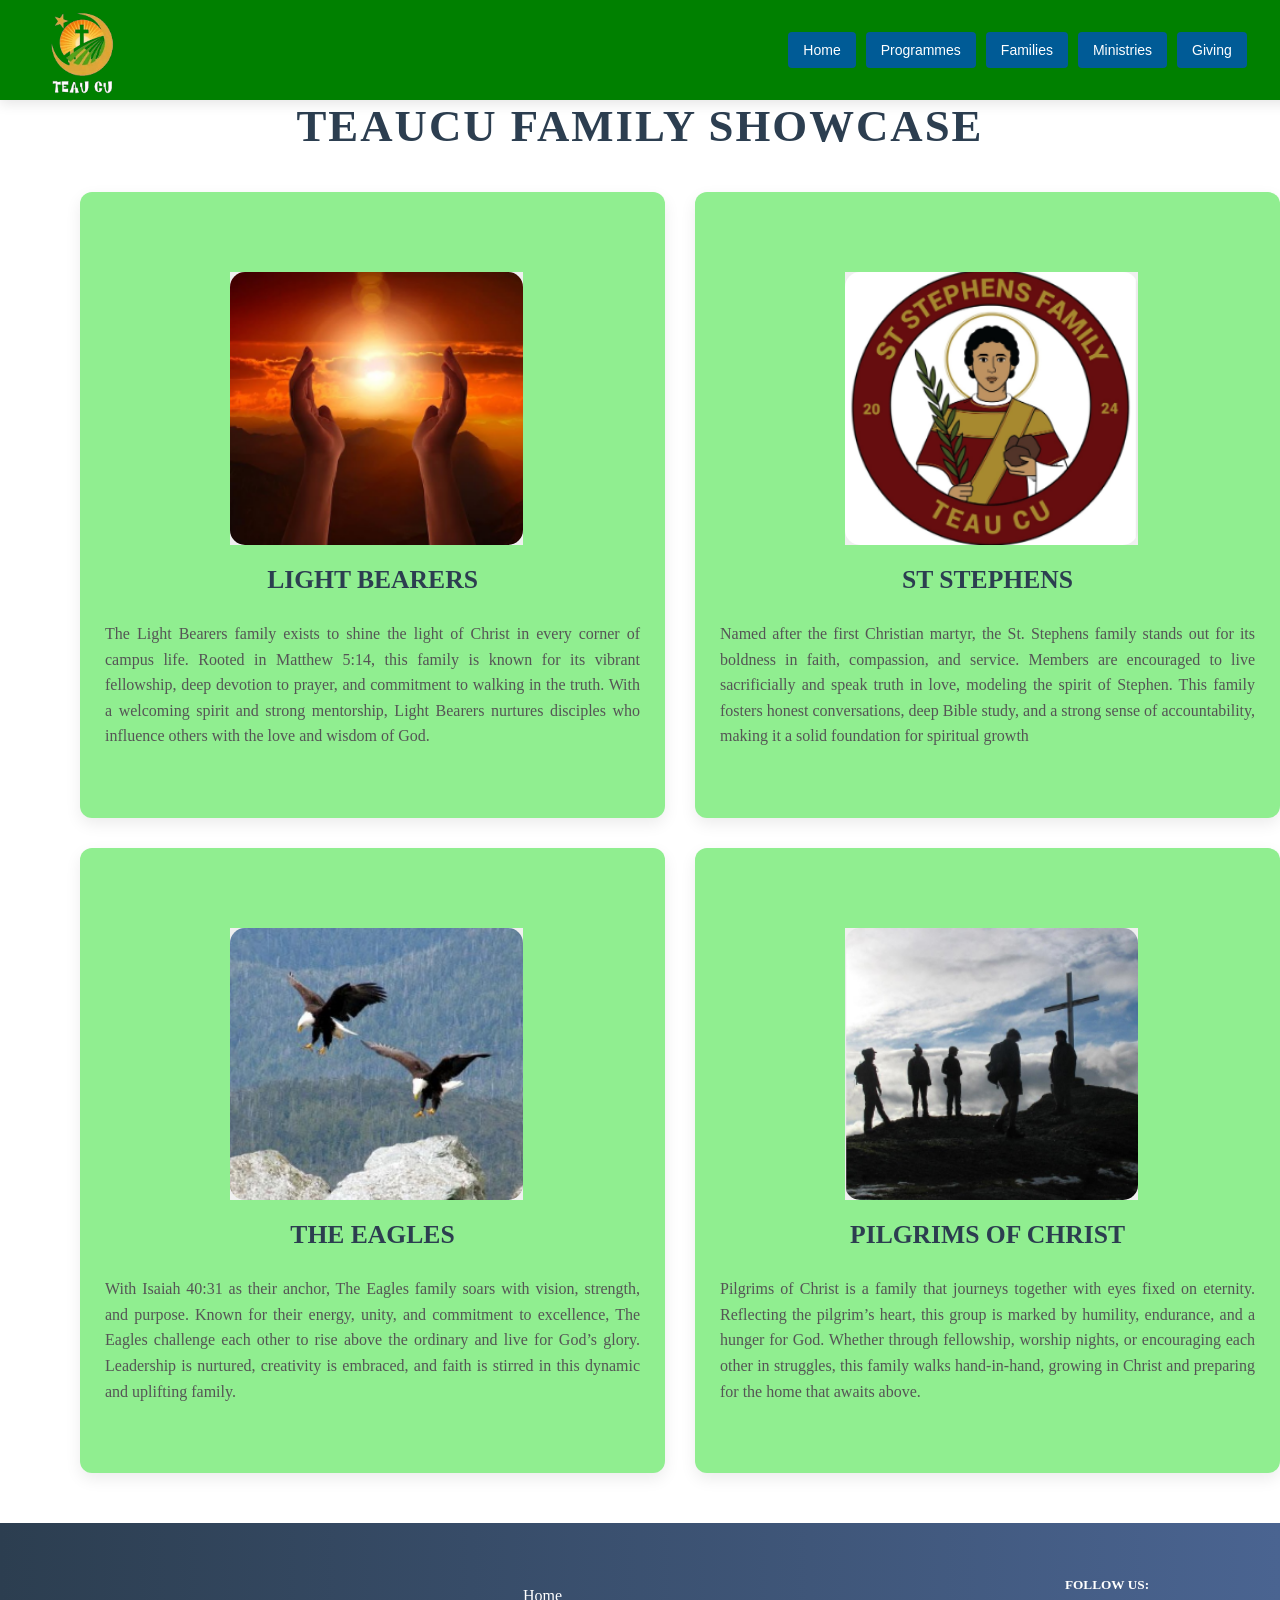
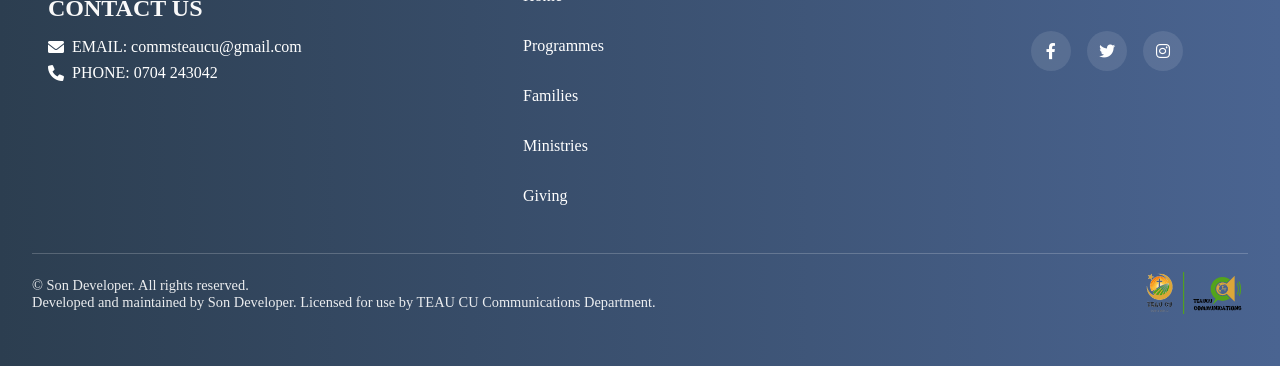
==== Frontend/family.html @ f9236ffe "Add files via upload" ====
<!DOCTYPE html>
<html lang="en">
<head>
    <!-- Website developed by Son Developer, © 2025 -->
    <meta charset="UTF-8">
    <meta name="viewport" content="width=device-width, initial-scale=1.0">
    <meta name="author" content="Son Developer">
    <title>Teacu- Families</title>
    <link rel="stylesheet" href="Css/family.css">   
    <link rel="stylesheet" href="https://cdnjs.cloudflare.com/ajax/libs/font-awesome/6.0.0/css/all.min.css">

</head>
<body>
    <header>
        <img class="Logo" src="Images/Logo.png" alt="the Teacu logo">
        <div class="hamburger" onclick="toggleMenu()">&#9776;</div>
        <div class="buttons" id="navMenu">
            <a href="index.html"><button>Home</button></a> 
            <a href="Programmes.html"><button>Programmes</button></a>
            <a href="family.html"><button>Families</button></a>
            <a href="Ministries.html"><button>Ministries</button></a>
            <a href="Giving.html"><button>Giving</button></a>
        </div>
    </header>

    <div class="page-title">
       <h1 id="dynamic-title">TEAUCU FAMILY SHOWCASE</h1>
    </div>

   

    <div class="maincontent">
        <div class="content-wrapper">
             <div class="image-container">
                <img src="Images/LIGHT BEARERS.png" alt="Technology Image">
            </div>
            <div class="text-content">
                <h1 class="title">LIGHT BEARERS</h1>
                <p class="description"><!-- Website developed by Son Developer, © 2025 -->
                    The Light Bearers family exists to shine the light of Christ in every corner of campus life.
                     Rooted in Matthew 5:14, this family is known for its vibrant fellowship, deep devotion to prayer, 
                     and commitment to walking in the truth. With a welcoming spirit and strong mentorship, 
                    Light Bearers nurtures disciples who influence others with the love and wisdom of God.
                </p>
            </div>
        </div>

        <div class="content-wrapper">
             <div class="image-container">
                <img src="Images/ST STEPHENS.png" alt="Technology Image">
            </div>
            <div class="text-content">
                <h1 class="title">ST STEPHENS</h1>
                <p class="description">
                    Named after the first Christian martyr, the St. Stephens family stands out for its boldness in faith,
                    compassion, and service. Members are encouraged to live sacrificially and speak truth in love, 
                    modeling the spirit of Stephen. This family fosters honest conversations, deep Bible study, 
                    and a strong sense of accountability, making it a solid foundation for spiritual growth
                </p>
            </div>
        </div>

        <div class="content-wrapper">
             <div class="image-container">
                <img src="Images/EAGLES.png" alt="Technology Image">
            </div>
            <div class="text-content">
                <h1 class="title">THE EAGLES</h1>
                <p class="description">
                    With Isaiah 40:31 as their anchor, The Eagles family soars with vision, strength, and purpose.
                     Known for their energy, unity, and commitment to excellence, 
                     The Eagles challenge each other to rise above the ordinary and live for God’s glory. 
                     Leadership is nurtured, creativity is embraced,
                     and faith is stirred in this dynamic and uplifting family.
                </p>
            </div>
        </div><!-- Website developed by Son Developer, © 2025 -->

        <div class="content-wrapper">
             <div class="image-container">
                <img src="Images/PILGRIMS OF CHRIST.png" alt="Technology Image">
            </div>
            <div class="text-content">
                <h1 class="title">PILGRIMS OF CHRIST</h1>
                <p class="description">
                    Pilgrims of Christ is a family that journeys together with eyes fixed on eternity.
                     Reflecting the pilgrim’s heart, this group is marked by humility, endurance, and a hunger for God.
                     Whether through fellowship, worship nights, or encouraging each other in struggles, this family walks hand-in-hand, 
                    growing in Christ and preparing for the home that awaits above.
                </p>
            </div>
        </div>
    </div><!-- Website developed by Son Developer, © 2025 -->
    
    
    <footer>
        <div class="footer-section bottomcontacts">
            <h3>CONTACT US</h3>
            <p><i class="fas fa-envelope"></i> &nbsp; EMAIL: commsteaucu@gmail.com</p>
            <p><i class="fas fa-phone"></i> &nbsp; PHONE: 0704 243042</p>
        </div>

        <div class="footer-section headbuttons">
            <a href="index.html">Home</a>
            <a href="Programmes.html">Programmes</a>
            <a href="family.html">Families</a>
            <a href="Ministries.html">Ministries</a>
            <a href="Giving.html">Giving</a>
        </div>
<!-- Website developed by Son Developer, © 2025 -->
        <div>
            <h5 class="follow">FOLLOW US:</h5>
            <div class="footer-section social-icons">            
                <a href="https://facebook.com" class="icon" target="_blank"><i class="fab fa-facebook-f"></i></a>
                <a href="https://twitter.com" class="icon" target="_blank"><i class="fab fa-twitter"></i></a>
                <a href="https://instagram.com" class="icon" target="_blank"><i class="fab fa-instagram"></i></a>
            </div>
        </div>
        

        <div class="bottom-row">
            <div class="bottomfooter">
                 <!-- Website developed by Son Developer, © 2025 --> 
                  <p>&copy; <span id="year"></span> Son Developer. All rights reserved.<br>
                    Developed and maintained by Son Developer. Licensed for use by TEAU CU Communications Department.</p>

            </div>
            <img src="Images/logobottom.png" alt="footerimage" class="footer-image">
        </div>
    </footer>
    <!-- Website developed by Son Developer, © 2025 -->
    

    <script src="Javascript/index.js"></script>
    <!-- Website developed by Son Developer, © 2025 -->
</body>
<!-- Website developed by Son Developer, © 2025 -->
</html>
---- Frontend/Css/family.css ----
/* <!-- Website developed by Son Developer, © 2025 --> */
body {
  margin: 0;
  height: 100%;
  margin: 0;
  padding: 0;
}

 /* Header */
header {
    position: fixed;
    top: 0;
    left: 0;
    height: 70px;
    width: 100%;
    background-color: green;
    display: flex;
    justify-content: left;
    align-items: center;
    padding: 15px 30px;
    box-shadow: 0 4px 12px rgba(0,0,0,0.1);
    z-index: 1000;
    padding: 15px;
    margin: 0;
    animation: slideDown 1s ease-out;
}



    @keyframes slideDown {
      from { transform: translateY(-100%); opacity: 0; }
      to   { transform: translateY(0); opacity: 1; }
    }

/* Page title */
.page-title {
    text-align: center;
    margin-top: 100px;
    margin-bottom: 40px;
}

#dynamic-title {
    font-size: 2.8em;
    font-weight: 700;
    color: #2c3e50;
    opacity: 0;
    transform: translateY(-30px);
    animation: fadeSlideIn 1.5s ease-out forwards;
    letter-spacing: 2px;
}

    @keyframes fadeSlideIn {
      to {
        opacity: 1;
        transform: translateY(0);
      }
    }

.Logo {
    width: auto;
    height: 100px;
    object-fit: contain;
}

.buttons {
    object-fit: contain;
    margin-left: 50%;
    cursor: pointer;
    display: flex;
    gap: 10px;
}

.button {
    cursor: pointer;
    background-color: transparent;
    border: none;
    font-size: larger;
    color: gold;
}


.buttons button {
    background-color: #005b96;
    color: white;
    border: none;
    padding: 10px 15px;
    border-radius: 4px;
    cursor: pointer;
    font-size: 14px;
}

.buttons button:hover {
    background-color: #003f6b;
}

.hamburger {
    display: none;
    font-size: 28px;
    cursor: pointer;
    user-select: none;
}




/*the css for the divs for the families*/
/* Main container: two items per row on desktop */
.maincontent {
    display: grid;
    grid-template-columns: repeat(auto-fit, minmax(400px, 1fr));
    gap: 30px;
    max-width: 1200px;
    padding-bottom: 50px;
    padding-left: 80px;
      
}

/* Each content block */
.content-wrapper {
    display: flex;
    flex-direction: column;
    background-color: lightgreen;
    border-radius: 12px;
    box-shadow: 0 6px 16px rgba(0, 0, 0, 0.08);
    padding-top: 80px;
    overflow: hidden;
    transition: transform 0.3s ease;
    animation: slideDown 1s ease-in;
}

.content-wrapper:hover {
    transform: translateY(-5px);
}

/* Image section on top */
.image-container {
    width: 50%;
    height: 50%;
    margin-left: 150px;
    background-color: #f0f0f0;
    overflow: hidden;
}

.image-container img {
    width: 100%;
    height: 100%;
    object-fit: cover;
    display: block;
    border-radius: 15px;
}

 /* Text section below */
.text-content {
    padding: 20px 25px;
    display: flex;
    flex-direction: column;
    justify-content: center;
}
/* <!-- Website developed by Son Developer, © 2025 --> */
.title {
    font-size: 1.6em;
    margin: 0 0 10px;
    color: #2c3e50;
    font-weight: 600;
    text-align: center;
}

.description {
    font-size: 1em;
    color: #555;
    line-height: 1.6;
    text-align: justify;
}

        

/*The css for the whole footer section*/
footer {
    background: linear-gradient(to right, #2c3e50, #4a6491);
    color: white;
    padding: 2rem;
    display: flex;
    flex-wrap: wrap;
    position: relative;
    width: auto;
}
        
.footer-section {
    flex: 1;
    min-width: 250px;
    padding: 1rem;
}
        
.bottomcontacts h3 {
    font-size: 1.5rem;
    margin-bottom: 1rem;
    color: #f9f9f9;
}
        
.bottomcontacts p {
    margin: 0.5rem 0;
    display: flex;
    align-items: center;
}
        
.headbuttons {
    display: flex;
    flex-direction: column;
}
        
.headbuttons a {
    color: white;
    text-decoration: none;
    margin: 0.5rem 0;
    padding: 0.5rem;
    border-radius: 4px;
    transition: background-color 0.3s;
}
       
.headbuttons a:hover {
    background-color: rgba(255, 255, 255, 0.1);
}
  

.follow {
    display: flex;
    justify-content: center;
    gap: 1rem
}

.social-icons {
    display: flex;
    justify-content: center;
    gap: 1rem;
}
        
.social-icons a {
    display: flex;
    justify-content: center;
    align-items: center;
    width: 40px;
    height: 40px;
    background-color: rgba(255, 255, 255, 0.1);
    border-radius: 50%;
    color: white;
    text-decoration: none;
    transition: background-color 0.3s, transform 0.3s;
}
       
.social-icons a:hover {
    background-color: rgba(255, 255, 255, 0.2);
    transform: translateY(-3px);
}
       
.bottom-row {
    display: flex;
    justify-content: space-between;
    align-items: center;
    width: 100%;
    margin-top: 1rem;
    border-top: 1px solid rgba(255, 255, 255, 0.2);
}
/* <!-- Website developed by Son Developer, © 2025 --> */        
.bottomfooter {
    flex: 1;
}
        
.bottomfooter p {
    margin: 0;
    font-size: 0.9rem;
    opacity: 0.9;
}
        
.footer-image {
    max-height: 80px;
    margin-left: 1rem;
}
/* Media queries for mobile */
@media (max-width: 768px) {
    .buttons {
        display: none;
        flex-direction: column;
        position: absolute;
        top: 60px;
        left: 0;
        right: 0;
        background-color: teal;
        padding: 15px;
        gap: 10px;
        box-shadow: 0 4px 8px rgba(0,0,0,0.1);
    }

    .buttons.show {
        display: flex;
    }

    .hamburger {
        display: block;
        margin-left: auto;
        margin-right: 40px;
    }
  
    /* Ensure content doesn't overflow on mobile */
    .maincontent {
        padding-left: 15px;
        padding-right: 15px;
    }
  
    /* Adjust text sizes for mobile */
    .title {
        font-size: 1.3em;
    }
  
    .description {
        font-size: 0.9em;
    }

    .footer-section {
        min-width: 100%;
        text-align: center;
    }
           
    .bottom-row {
        flex-direction: column;
        text-align: center;
    }
            
    .footer-image {
        margin: 1rem 0 0 0;
    }
      /* <!-- Website developed by Son Developer, © 2025 --> */  
    .headbuttons {
        flex-direction: row;
        flex-wrap: wrap;
        justify-content: center;
        gap: 0.5rem;
    }
       
    .social-icons {
        justify-content: center;
        flex-direction: row; 
        text-align: center;
    }      
}

/* Very small devices */
@media (max-width: 480px) {
  .title {
    font-size: 1.2em;
  }
  /* <!-- Website developed by Son Developer, © 2025 --> */
  .description {
    font-size: 0.85em;
  }
  
  .maincontent {
    padding: 70px 10px 20px;
  }
  
  .content-wrapper {
    padding: 12px;
  }/* <!-- Website developed by Son Developer, © 2025 --> */
}
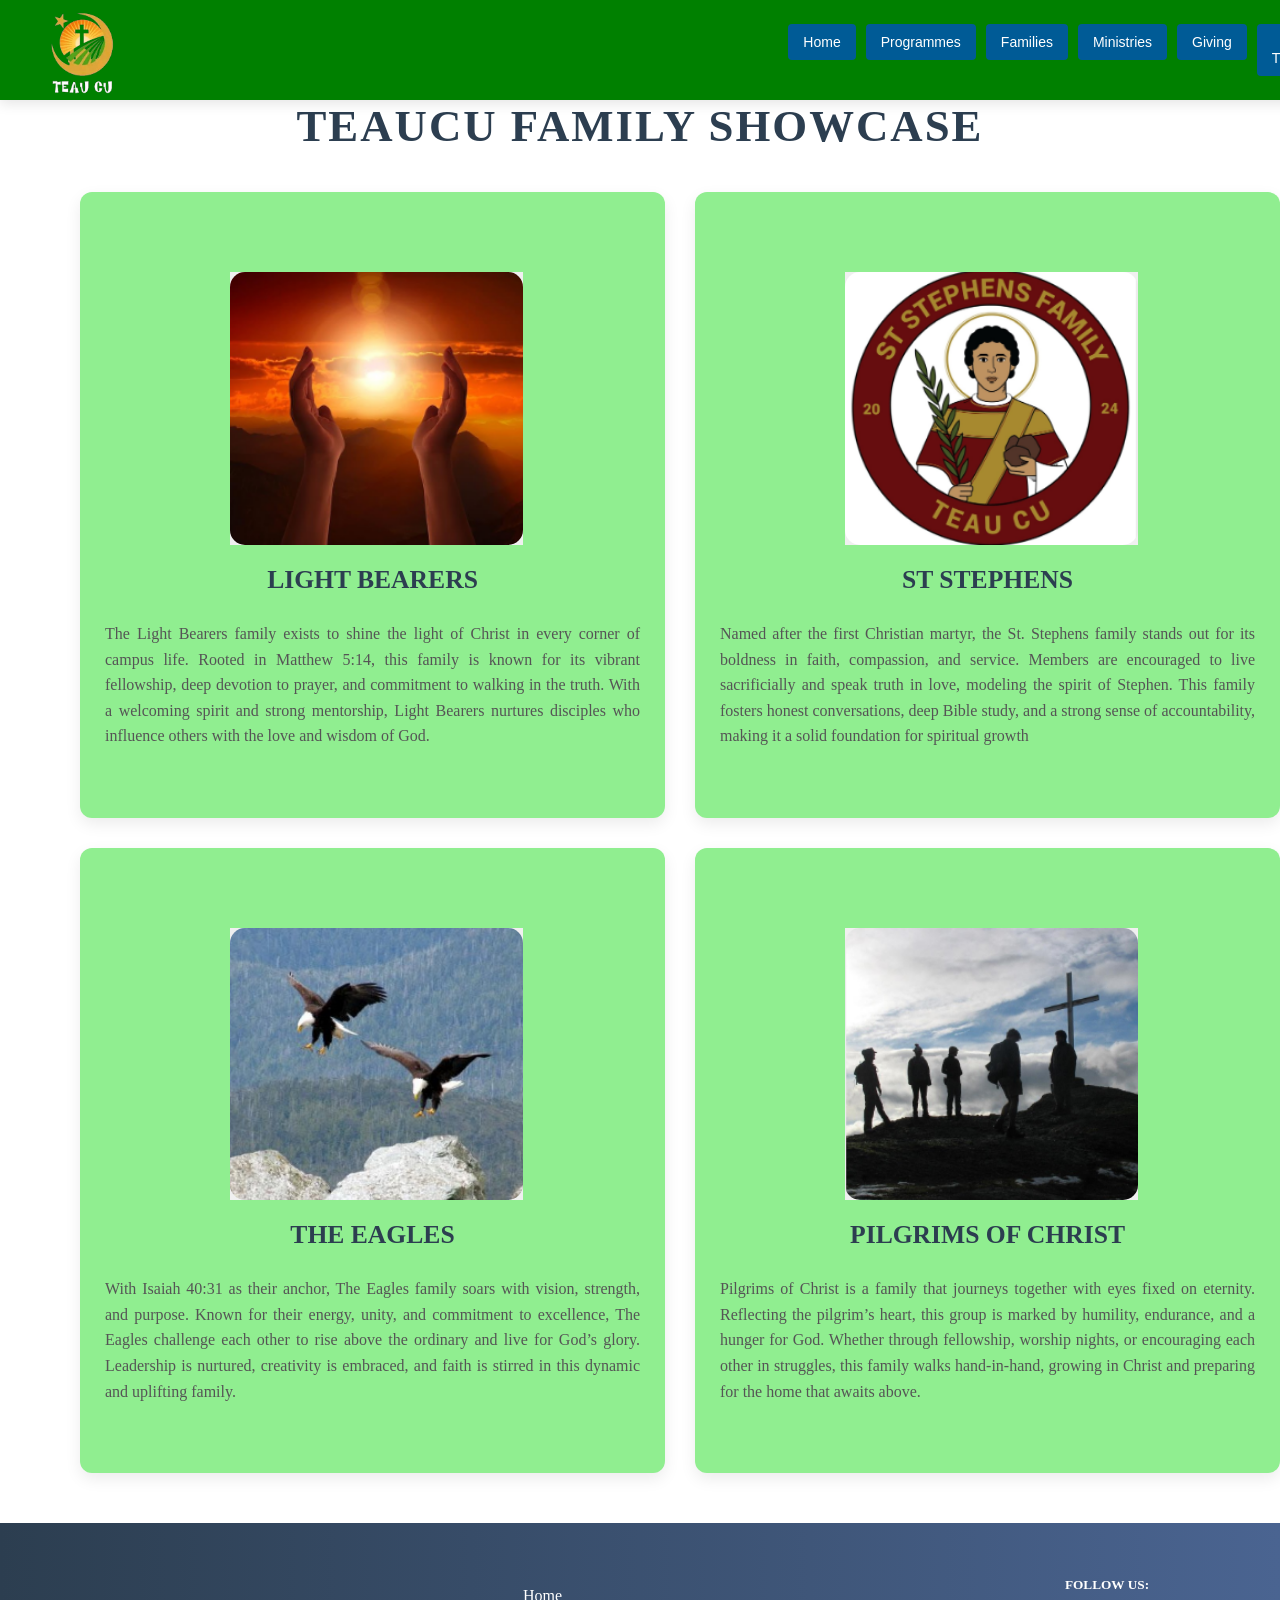
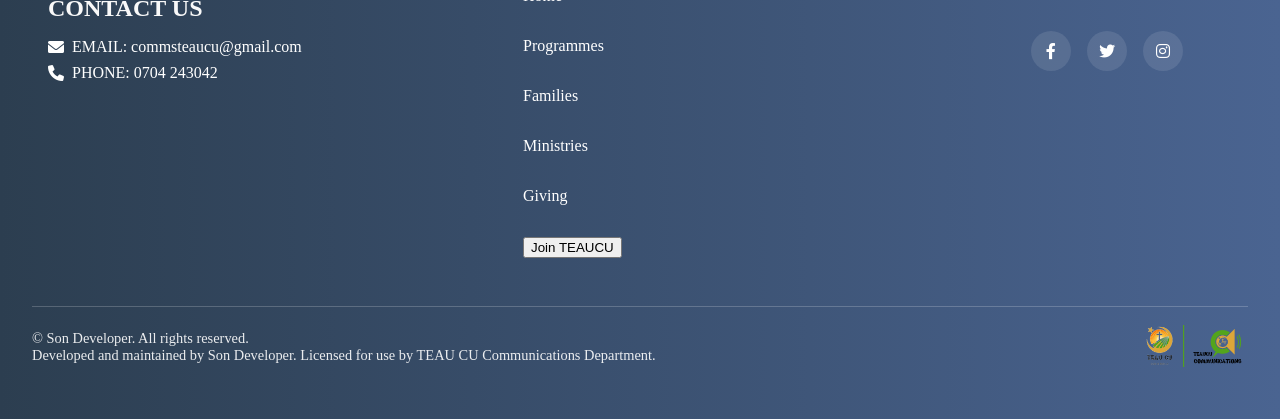
==== commit acda295b: "Update family.html" ====
--- a/Frontend/family.html
+++ b/Frontend/family.html
@@ -20,6 +20,7 @@
             <a href="family.html"><button>Families</button></a>
             <a href="Ministries.html"><button>Ministries</button></a>
             <a href="Giving.html"><button>Giving</button></a>
+            <a href="https://docs.google.com/forms/d/e/1FAIpQLSfaZh7S34akwa6LWf2NBLNbtkrUZvqiGwvpRoKIA2Pn6K2frA/viewform?usp=publish-editor" target="_blank"><button>Join TEAUCU</button></a>
         </div>
     </header>
 
@@ -106,6 +107,7 @@
             <a href="family.html">Families</a>
             <a href="Ministries.html">Ministries</a>
             <a href="Giving.html">Giving</a>
+            <a href="https://docs.google.com/forms/d/e/1FAIpQLSfaZh7S34akwa6LWf2NBLNbtkrUZvqiGwvpRoKIA2Pn6K2frA/viewform?usp=publish-editor" target="_blank"><button>Join TEAUCU</button></a>
         </div>
 <!-- Website developed by Son Developer, © 2025 -->
         <div>
@@ -135,4 +137,4 @@
     <!-- Website developed by Son Developer, © 2025 -->
 </body>
 <!-- Website developed by Son Developer, © 2025 -->
-</html>+</html>
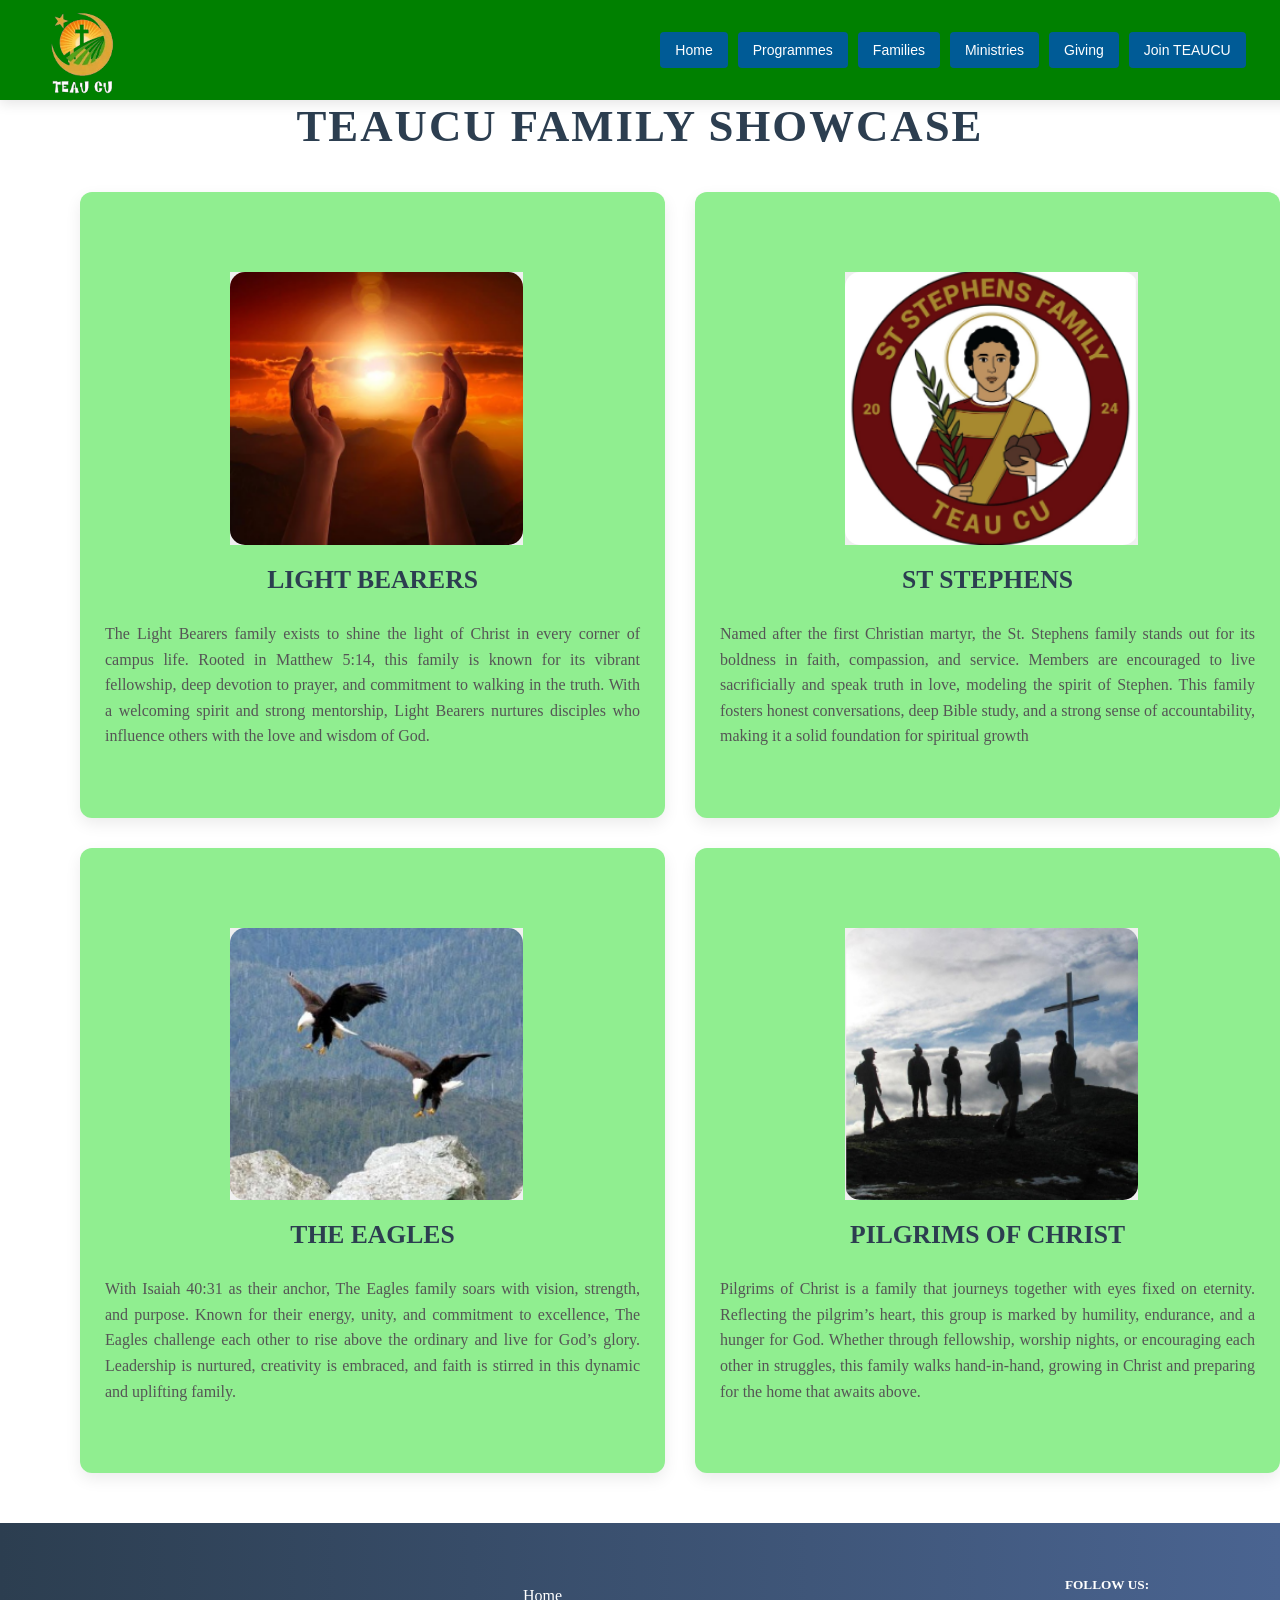
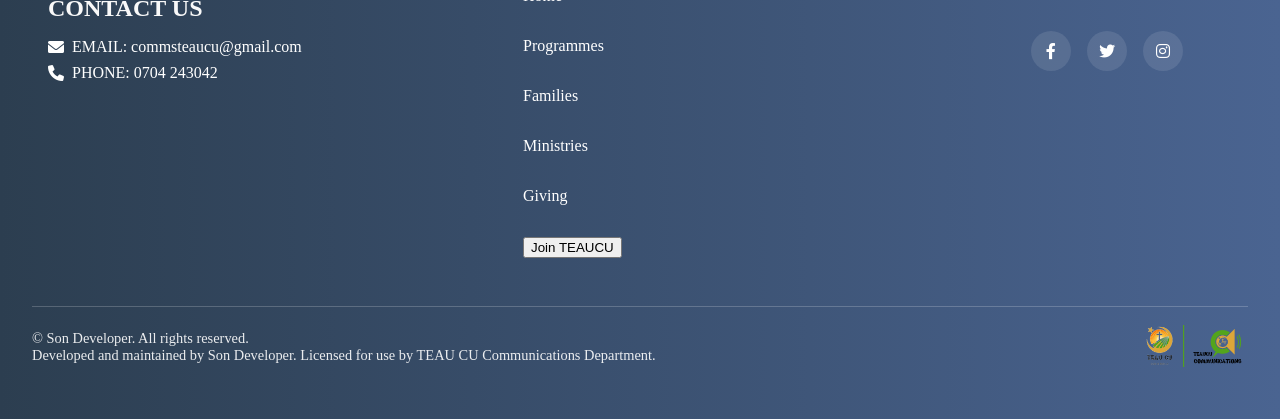
==== commit 7977076a: "Update family.html" ====
--- a/Frontend/family.html
+++ b/Frontend/family.html
@@ -20,7 +20,7 @@
             <a href="family.html"><button>Families</button></a>
             <a href="Ministries.html"><button>Ministries</button></a>
             <a href="Giving.html"><button>Giving</button></a>
-            <a href="https://docs.google.com/forms/d/e/1FAIpQLSfaZh7S34akwa6LWf2NBLNbtkrUZvqiGwvpRoKIA2Pn6K2frA/viewform?usp=publish-editor" target="_blank"><button>Join TEAUCU</button></a>
+            <a href="https://docs.google.com/forms/d/e/1FAIpQLSfYcdISSPv3dVoEa94MKnS8a8-RRzvdBWRuYzXCGd2TaqxtKw/viewform?usp=publish-editor" target="_blank"><button>Join TEAUCU</button></a>
         </div>
     </header>
 
@@ -107,7 +107,7 @@
             <a href="family.html">Families</a>
             <a href="Ministries.html">Ministries</a>
             <a href="Giving.html">Giving</a>
-            <a href="https://docs.google.com/forms/d/e/1FAIpQLSfaZh7S34akwa6LWf2NBLNbtkrUZvqiGwvpRoKIA2Pn6K2frA/viewform?usp=publish-editor" target="_blank"><button>Join TEAUCU</button></a>
+            <a href="https://docs.google.com/forms/d/e/1FAIpQLSfYcdISSPv3dVoEa94MKnS8a8-RRzvdBWRuYzXCGd2TaqxtKw/viewform?usp=publish-editor" target="_blank"><button>Join TEAUCU</button></a>
         </div>
 <!-- Website developed by Son Developer, © 2025 -->
         <div>
--- a/Frontend/Css/family.css
+++ b/Frontend/Css/family.css
@@ -64,7 +64,7 @@
 
 .buttons {
     object-fit: contain;
-    margin-left: 50%;
+    margin-left: 40%;
     cursor: pointer;
     display: flex;
     gap: 10px;
@@ -360,4 +360,4 @@
   .content-wrapper {
     padding: 12px;
   }/* <!-- Website developed by Son Developer, © 2025 --> */
-}+}
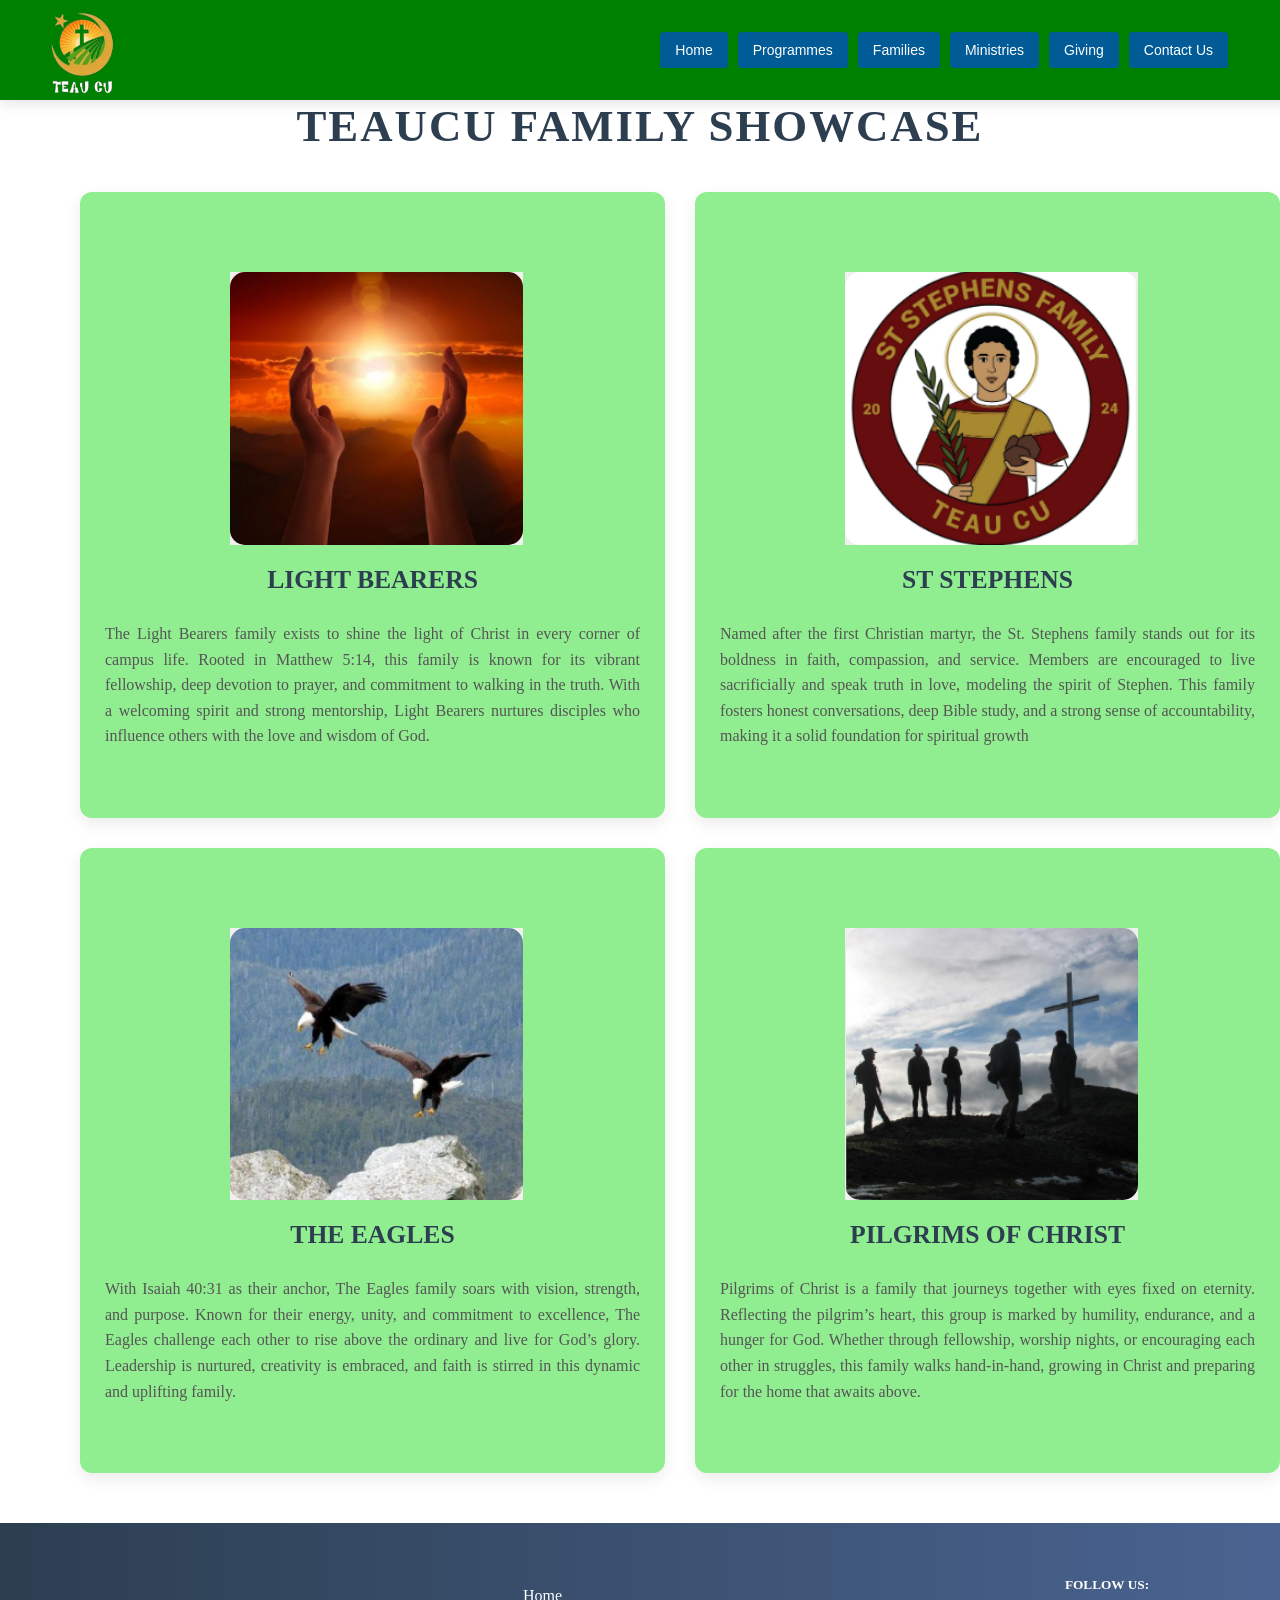
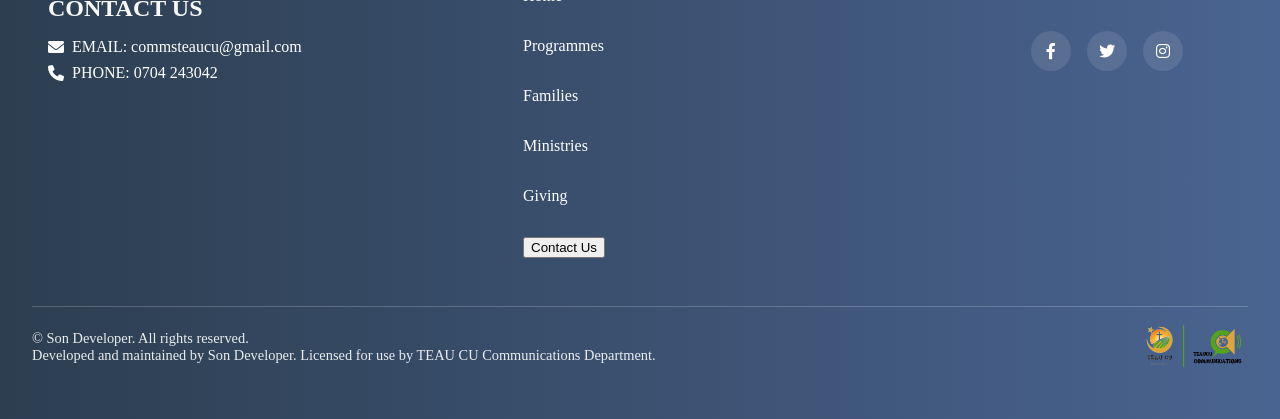
==== commit e642a54f: "Update family.html" ====
--- a/Frontend/family.html
+++ b/Frontend/family.html
@@ -20,7 +20,7 @@
             <a href="family.html"><button>Families</button></a>
             <a href="Ministries.html"><button>Ministries</button></a>
             <a href="Giving.html"><button>Giving</button></a>
-            <a href="https://docs.google.com/forms/d/e/1FAIpQLSfYcdISSPv3dVoEa94MKnS8a8-RRzvdBWRuYzXCGd2TaqxtKw/viewform?usp=publish-editor" target="_blank"><button>Join TEAUCU</button></a>
+            <a href="https://forms.gle/Ggm7JXQ8SV6XBELp6" target="_blank"><button>Contact Us</button></a>
         </div>
     </header>
 
@@ -107,7 +107,7 @@
             <a href="family.html">Families</a>
             <a href="Ministries.html">Ministries</a>
             <a href="Giving.html">Giving</a>
-            <a href="https://docs.google.com/forms/d/e/1FAIpQLSfYcdISSPv3dVoEa94MKnS8a8-RRzvdBWRuYzXCGd2TaqxtKw/viewform?usp=publish-editor" target="_blank"><button>Join TEAUCU</button></a>
+            <a href="https://forms.gle/Ggm7JXQ8SV6XBELp6" target="_blank"><button>Contact Us</button></a>
         </div>
 <!-- Website developed by Son Developer, © 2025 -->
         <div>
